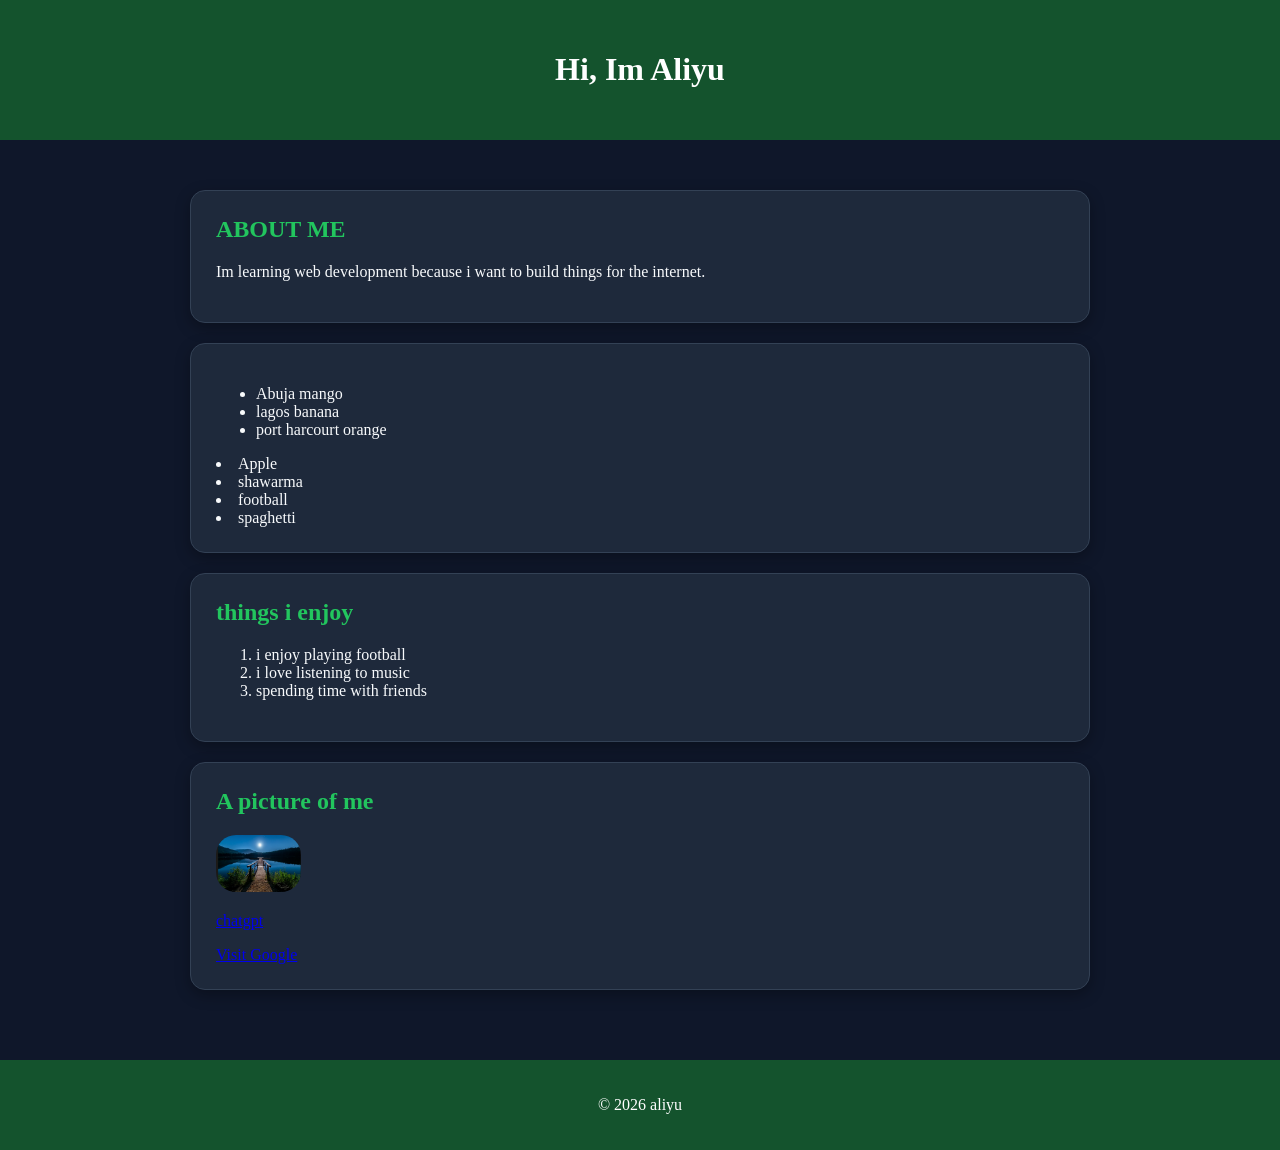
==== hello world.html @ 768fb773 "my first commit" ====
<!DOCTYPE html>
<html>
    <head>
        <title> My first HTML page</title>
        <link rel="stylesheet" href="styles.css">
        </head>
        <body>
            <header>
                <h1>Hi, Im Aliyu</h1>
                </header>
                <main>
                    <section class="card">
<h2>ABOUT ME</h2>
    <p>Im learning web development because i want to build things for the internet.</p>
                    </section>

<section class="card">
    <ul>
        <li>Abuja mango</li>
        <li>lagos banana</li>
        <li>port harcourt orange</li>
    </ul>
        <li>Apple</li>
        <li>shawarma</li>
        <li>football</li>
    <li>spaghetti</li>
</section>
<section class="card">
    <h2>things i enjoy</h2>
    <ol>
        <li>i enjoy playing football</li>
        <li>i love listening to music</li>
        <li>spending time with friends</li>
    </ol>
</section>

<section class="card">
    <h2>A picture of me</h2>
    <img src="aliyu.jepeg.jpeg" alt="A picture of my fav place">
    
    <p><a href="http://www.chatgpt.com" target="_self">chatgpt</a> </p>
    <a href="https://www.google.com" target="_blank">Visit Google</a>
</section>
                </main>

                <footer>
                    <p>&copy; 2026 aliyu</p>
                </footer>
        </body>
</html>
        

        </body>
</html>
---- styles.css ----
body{
    background-color: #0f172a;
    color:#f8fafc;
    margin: 0;
    padding: 0;
}
header,footer{
    background-color: #14532d;
    color:white;
    padding: 30px;
    text-align:center;
}
main{
    padding: 20px;
    width: 900px;
    margin: 30px auto;
}
img{
    width: 10%;
    border-radius: 20px;
}
footer{
    padding: 20px;
}
.card {
    background-color: #1e293b;
    padding: 25px;
    margin-bottom: 20px;
    border: 1px solid #334155;
    border-radius: 15px;
    box-shadow: 0 5px 15px rgba(0, 0, 0, 0.3);
}
.card:hover {
    box-shadow: 0 6px 16px rgba(17, 224, 224, 0.872);
    border-color: #09969b;
}
.card h2 {
    margin-top: 0;
    color: #22c55e;
}
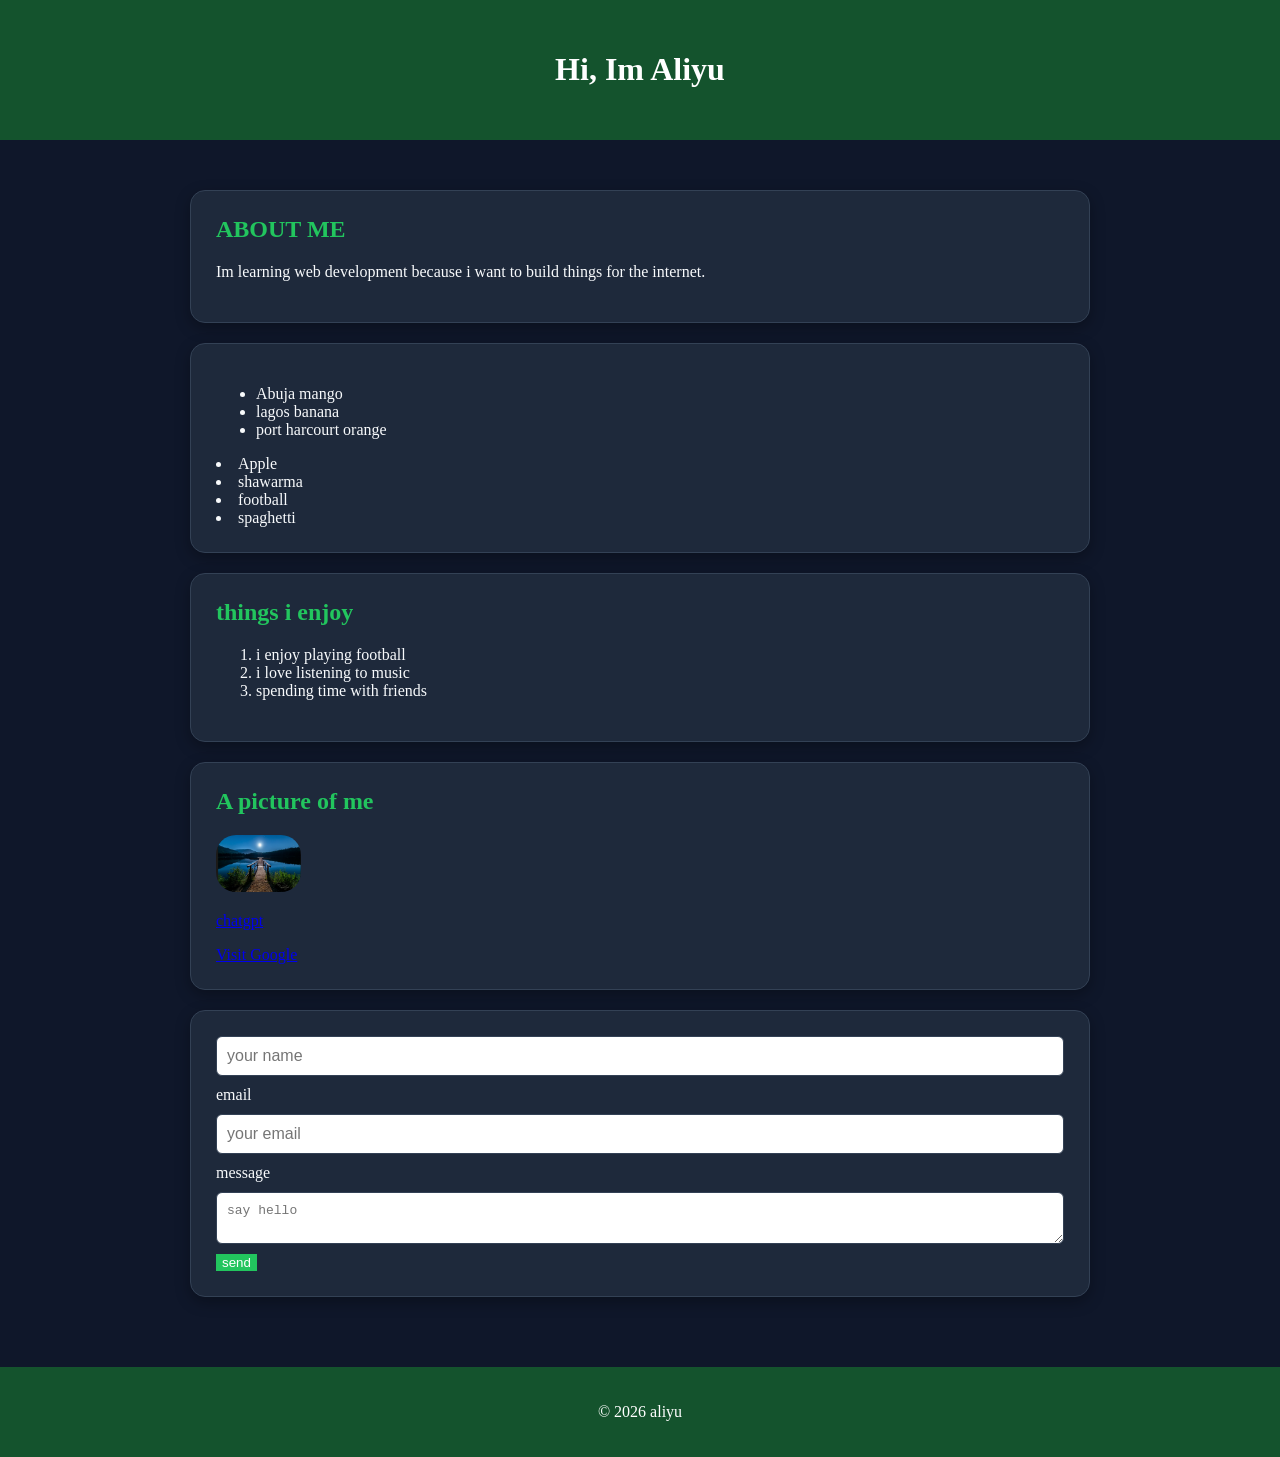
==== commit 6cea1a41: "update my website" ====
--- a/hello world.html
+++ b/hello world.html
@@ -41,6 +41,17 @@
     <p><a href="http://www.chatgpt.com" target="_self">chatgpt</a> </p>
     <a href="https://www.google.com" target="_blank">Visit Google</a>
 </section>
+<section class="card">
+    <form>
+        <input type="text" id="name" name="name" placeholder="your name" required>
+        <label for="email">email</label>
+        <input type="email" id="email" name="email" placeholder="your email" required>
+        <label for="message">message</label>
+        <textarea id="message" name="message" placeholder="say hello" required></textarea>
+        <button type="submit">send </button>
+
+    </form>
+</section>
                 </main>
 
                 <footer>
@@ -48,7 +59,5 @@
                 </footer>
         </body>
 </html>
-        
-
         </body>
 </html>
--- a/styles.css
+++ b/styles.css
@@ -37,4 +37,25 @@
 .card h2 {
     margin-top: 0;
     color: #22c55e;
+}
+form {
+    display: flex;
+    flex-direction: column;
+    gap: 10px;
+}
+input, textarea {
+    padding: 10px;
+    border: 1px solid #334155;
+    border-radius: 6px;
+    font-size: inherit;
+}
+button {
+    background-color: #22c55e;
+    color: white;
+    border: none;
+    cursor: pointer;
+    width: fit-content;
+}
+button:hover {
+    background-color: #16a34a;
 }
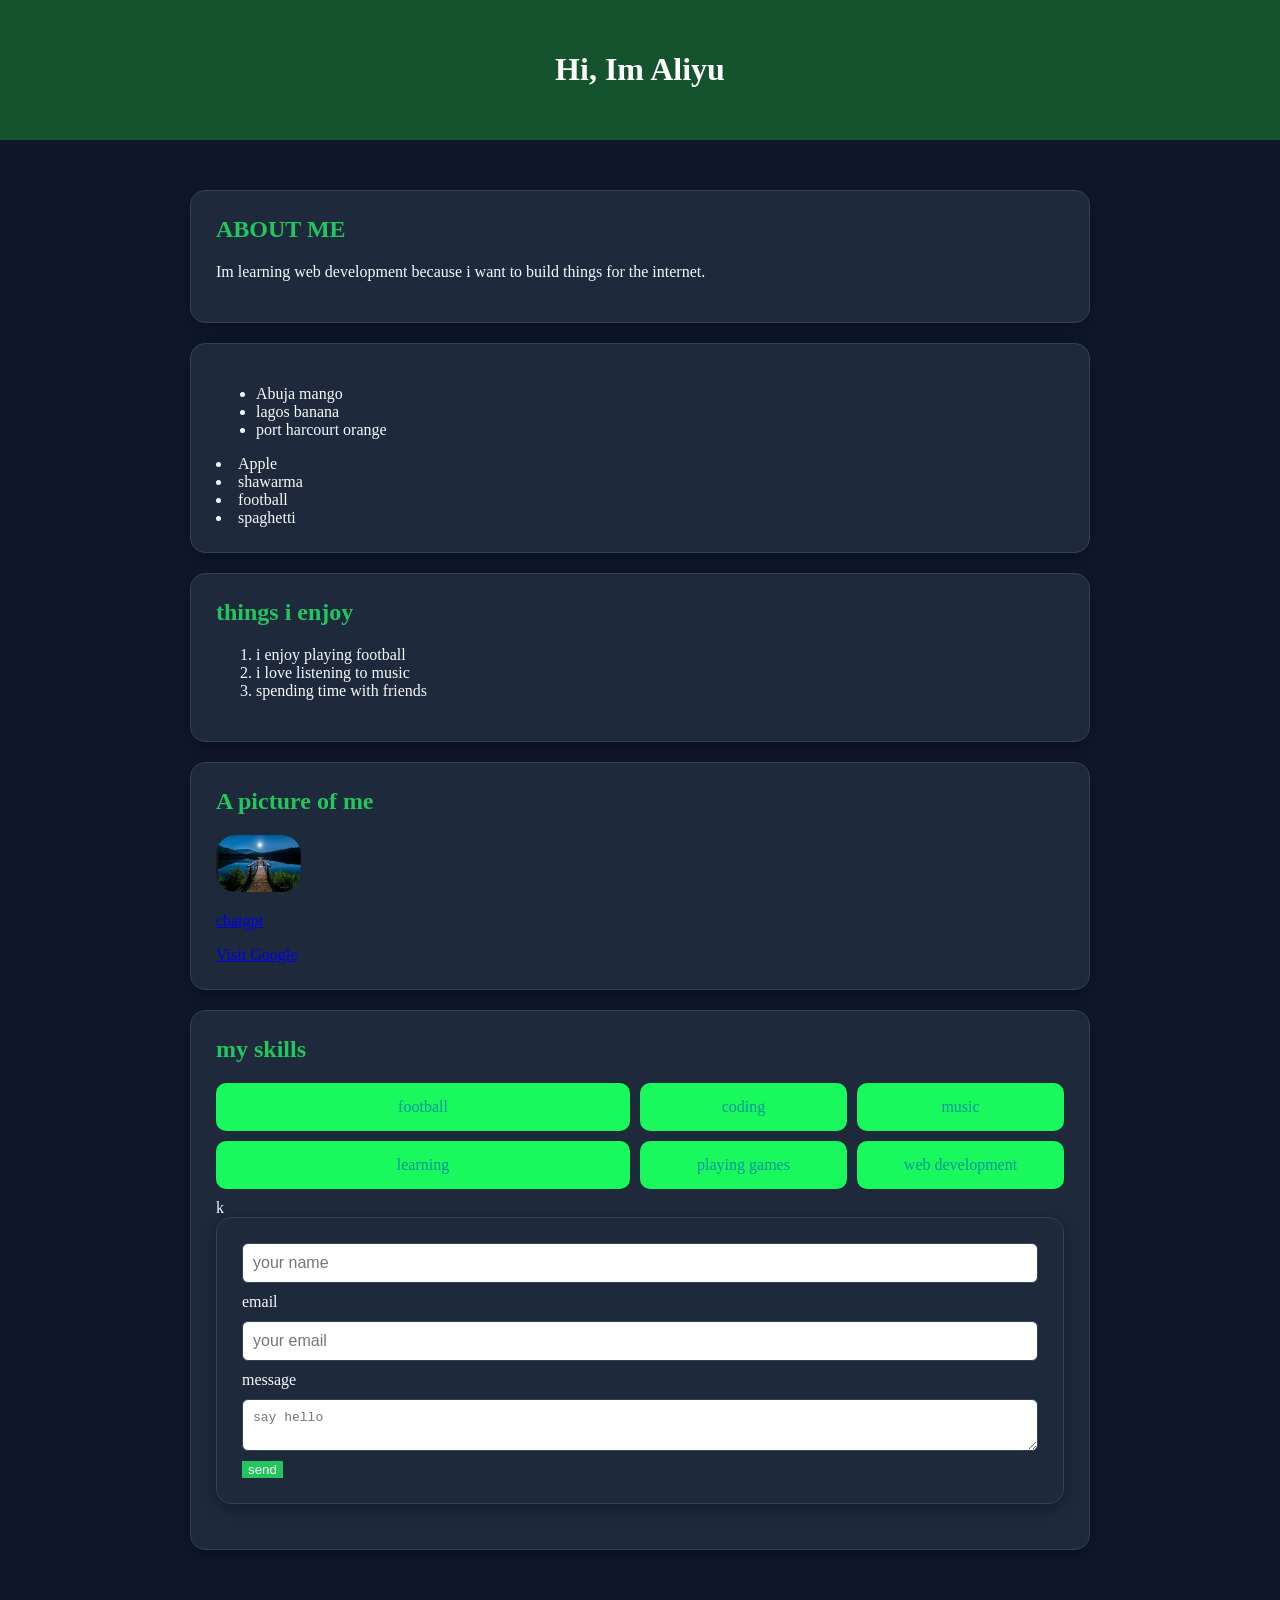
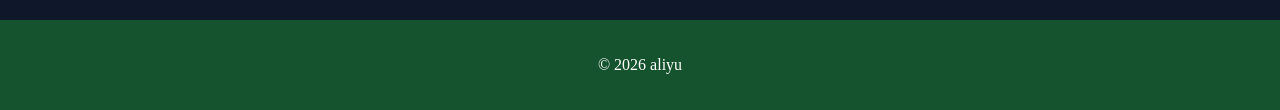
==== commit 0c4e37d5: "added profile section" ====
--- a/hello world.html
+++ b/hello world.html
@@ -41,6 +41,18 @@
     <p><a href="http://www.chatgpt.com" target="_self">chatgpt</a> </p>
     <a href="https://www.google.com" target="_blank">Visit Google</a>
 </section>
+
+<section class="card">
+    <h2>my skills</h2>
+    <div class="skills-grid">
+        <div class="skills-box">football</div>
+        <div class="skills-box">coding</div>
+        <div class="skills-box">music</div>
+        <div class="skills-box">learning</div>
+        <div class="skills-box">playing games</div>
+        <div class="skills-box">web development</div>k 
+    </div>
+        
 <section class="card">
     <form>
         <input type="text" id="name" name="name" placeholder="your name" required>
--- a/styles.css
+++ b/styles.css
@@ -38,6 +38,18 @@
     margin-top: 0;
     color: #22c55e;
 }
+.skills-grid {
+    display: grid;
+    grid-template-columns: 2fr 1fr 1fr;
+    gap: 10px;
+}
+.skills-box {
+    background-color: #19f85c;
+    color:#09969b;
+    text-align: center;
+    padding: 15px;
+    border-radius: 10px;
+}
 form {
     display: flex;
     flex-direction: column;
